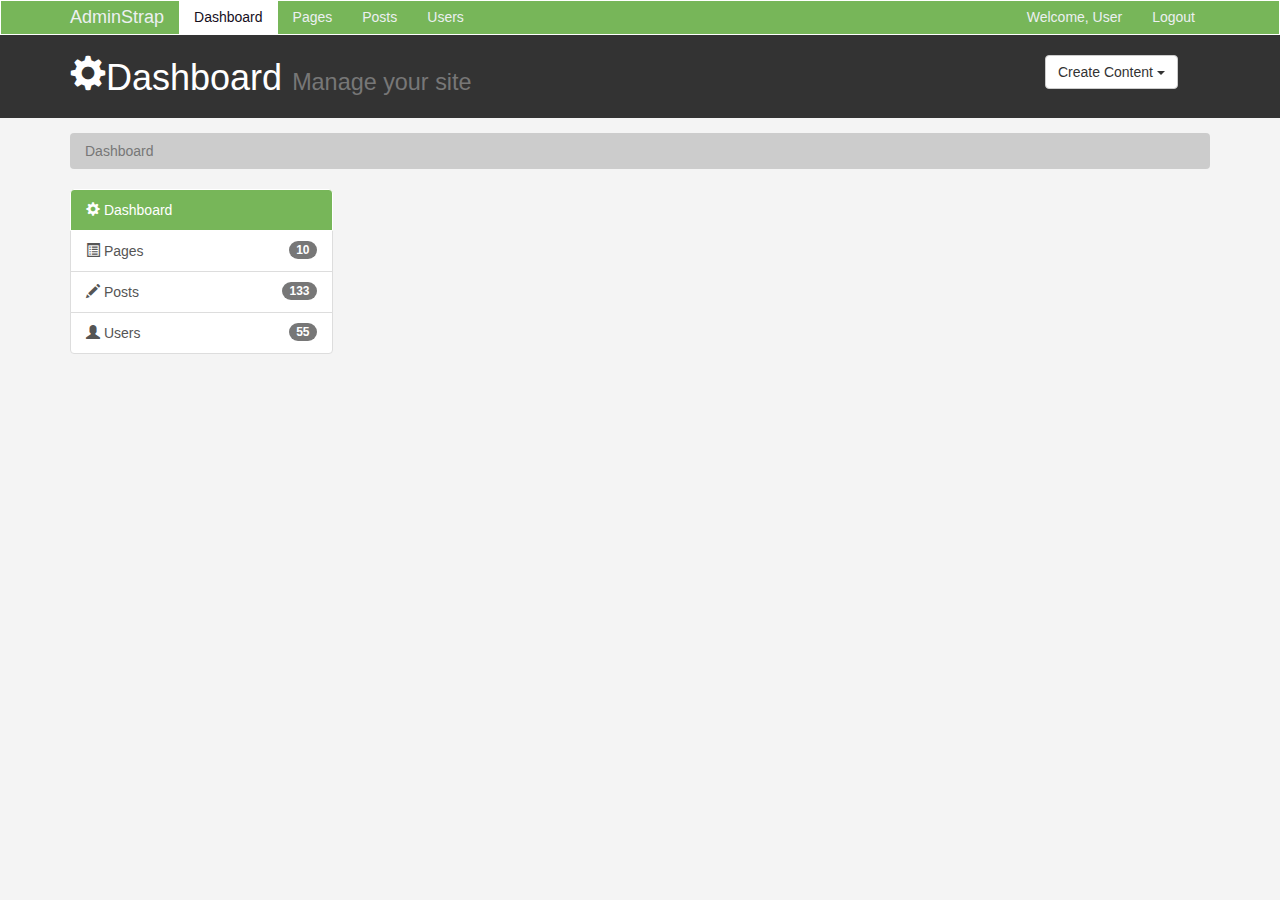
==== index.html @ 7dd2534f "Add badges and icons to list group" ====
<!DOCTYPE html>
<html lang="en">
<head>
    <meta charset="UTF-8">
    <meta name="viewport" content="width=device-width, initial-scale=1.0">
    <meta http-equiv="X-UA-Compatible" content="ie=edge">
    <link rel="stylesheet" href="css/bootstrap.min.css">
    <link rel="stylesheet" href="css/style.css">
    <title>Admin Area | Dashboard</title>
</head>
<body>
    <nav class="navbar navbar-default">
        <div class="container">
            <div class="navbar-header">
                <button type="button" class="navbar-toggle collapsed" data-toggle="collapse" data-target="#navbar" aria-expanded="false"
                    aria-controls="navbar">
                    <span class="sr-only">Toggle navigation</span>
                    <span class="icon-bar"></span>
                    <span class="icon-bar"></span>
                    <span class="icon-bar"></span>
                </button>
                <a class="navbar-brand" href="#">AdminStrap</a>
            </div>
            <div id="navbar" class="collapse navbar-collapse">
                <ul class="nav navbar-nav">
                    <li class="active">
                        <a href="index.html">Dashboard</a>
                    </li>
                    <li>
                        <a href="pages.html">Pages</a>
                    </li>
                    <li>
                        <a href="posts.html">Posts</a>
                    </li>
                    <li>
                        <a href="users.html">Users</a>
                    </li>
                </ul>
                <ul class="nav navbar-nav navbar-right">
                    <li>
                        <a href="#">Welcome, User</a>
                    </li>
                    <li>
                        <a href="login.html">Logout</a>
                    </li>
                </ul>
            </div>
            <!--/.nav-collapse -->
        </div>
    </nav>

    <header id="header">
        <div class="container">
            <div class="row">
                <div class="col-md-10">
                    <h1>
                        <span class="glyphicon glyphicon-cog" aria-hidden="true"></span>Dashboard
                        <small>Manage your site</small>
                    </h1>
                </div>
                <div class="col-md-2">
                    <div class="dropdown create">
                        <button class="btn btn-default dropdown-toggle" type="button" id="dropdownMenu1" data-toggle="dropdown" aria-haspopup="true"
                            aria-expanded="true">Create Content
                            <span class="caret"></span>
                        </button>
    
                        <ul class="dropdown-menu" aria-labelledby="dropdownMenu1">
                            <li>
                                <a href="#">Add Page</a>
                            </li>
                            <li>
                                <a href="#">Add Post</a>
                            </li>
                            <li>
                                <a href="#">Add Modal</a>
                            </li>
                        </ul>
                    </div>
                </div>
            </div>
        </div>
    </header>
    
    <section id="breadcrumb">
        <div class="container">
            <ol class="breadcrumb">
                <li class="active">Dashboard</li>
            </ol>
        </div>
    </section>

    <section class="main">
        <div class="container">
            <div class="row">
                <div class="col-md-3">
                    <ul class="list-group">
                        <a href="index.html" class="list-group-item active main-color-bg"><span class="glyphicon glyphicon-cog" aria-hidden="true"></span> Dashboard</a>
                        <a href="pages.html" class="list-group-item"><span class="glyphicon glyphicon-list-alt" aria-hidden="true"></span> Pages <span class="badge">10</span></a>
                        <a href="posts.html" class="list-group-item"><span class="glyphicon glyphicon-pencil" aria-hidden="true"></span> Posts<span class="badge">133</span></a>
                        <a href="users.html" class="list-group-item"><span class="glyphicon glyphicon-user" aria-hidden="true"></span> Users<span class="badge">55</span></a>
                    </ul>
                </div>
                <div class="col-md-9"></div>
            </div>
        </div>
    </section>
    <script src="https://ajax.googleapis.com/ajax/libs/jquery/3.2.1/jquery.min.js"></script>
    <script src="js/bootstrap.min.js"></script>
</body>
</html>
---- css/style.css ----
body {
    background: #f4f4f4;
}

.navbar {
    min-height: 33px !important;
    margin-bottom: 0;
    border-radius: 0;
}

.navbar-nav > li > a, .navbar-brand {
    padding-top: 6px !important;
    padding-bottom: 0 !important;
    height: 33px;
}

.navbar-default {
  background-color: #77b659;
  border-color: #ffffff;
}
.navbar-default .navbar-brand {
  color: #ecf0f1;
}
.navbar-default .navbar-brand:hover,
.navbar-default .navbar-brand:focus {
  color: #150e1c;
}
.navbar-default .navbar-text {
  color: #ecf0f1;
}
.navbar-default .navbar-nav > li > a {
  color: #ecf0f1;
}
.navbar-default .navbar-nav > li > a:hover,
.navbar-default .navbar-nav > li > a:focus {
  color: #150e1c;
}
.navbar-default .navbar-nav > .active > a,
.navbar-default .navbar-nav > .active > a:hover,
.navbar-default .navbar-nav > .active > a:focus {
  color: #150e1c;
  background-color: #ffffff;
}
.navbar-default .navbar-nav > .open > a,
.navbar-default .navbar-nav > .open > a:hover,
.navbar-default .navbar-nav > .open > a:focus {
  color: #150e1c;
  background-color: #ffffff;
}
.navbar-default .navbar-toggle {
  border-color: #ffffff;
}
.navbar-default .navbar-toggle:hover,
.navbar-default .navbar-toggle:focus {
  background-color: #ffffff;
}
.navbar-default .navbar-toggle .icon-bar {
  background-color: #ecf0f1;
}
.navbar-default .navbar-collapse,
.navbar-default .navbar-form {
  border-color: #ecf0f1;
}
.navbar-default .navbar-link {
  color: #ecf0f1;
}
.navbar-default .navbar-link:hover {
  color: #150e1c;
}

.main-color-bg {
  background-color: #77b659 !important;
  border-color: #ffffff !important;  
}

@media (max-width: 767px) {
  .navbar-default .navbar-nav .open .dropdown-menu > li > a {
    color: #ecf0f1;
  }
  .navbar-default .navbar-nav .open .dropdown-menu > li > a:hover,
  .navbar-default .navbar-nav .open .dropdown-menu > li > a:focus {
    color: #150e1c;
  }
  .navbar-default .navbar-nav .open .dropdown-menu > .active > a,
  .navbar-default .navbar-nav .open .dropdown-menu > .active > a:hover,
  .navbar-default .navbar-nav .open .dropdown-menu > .active > a:focus {
    color: #150e1c;
    background-color: #ffffff;
  }
}

/* Header */
#header {
    background: #333333;
    color: #ffffff;
    padding-bottom: 10px;
    margin-bottom: 15px;
}

#header .create {
    padding-top: 20px;
}

/* Breadcrumb */
.breadcrumb {
    background: #cccccc;
    color: #333333;

}

.breadcrumb a {
    color: #333333;
}
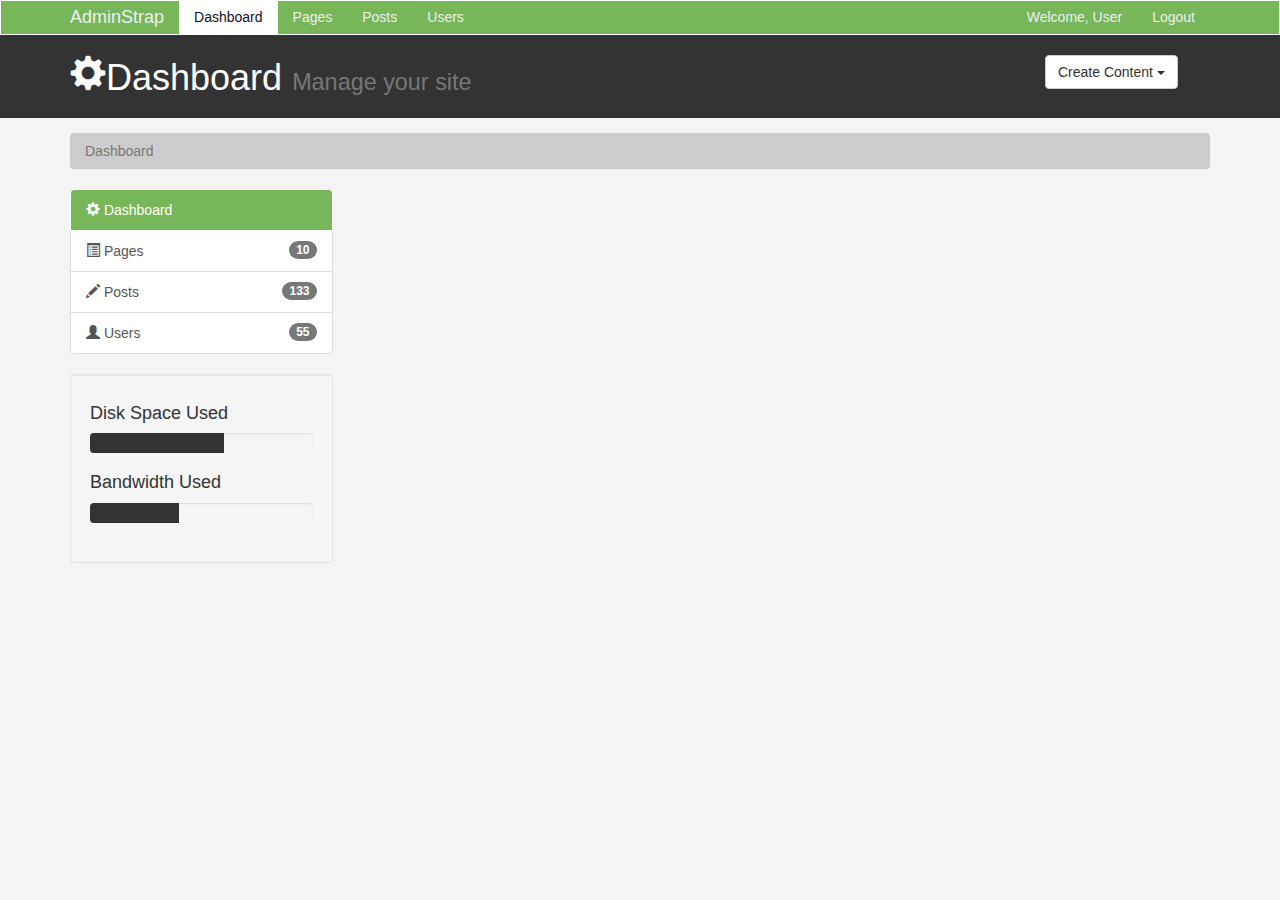
==== commit 3b81629c: "Add well with progress bars and style it" ====
--- a/index.html
+++ b/index.html
@@ -100,6 +100,21 @@
                         <a href="posts.html" class="list-group-item"><span class="glyphicon glyphicon-pencil" aria-hidden="true"></span> Posts<span class="badge">133</span></a>
                         <a href="users.html" class="list-group-item"><span class="glyphicon glyphicon-user" aria-hidden="true"></span> Users<span class="badge">55</span></a>
                     </ul>
+
+                    <div class="well">
+                        <h4>Disk Space Used</h4>
+                        <div class="progress">
+                            <div class="progress-bar" role="progressbar" aria-valuenow="60" aria-valuemin="0" aria-valuemax="100" style="width: 60%;">
+                                <span class="sr-only">60% Complete</span>
+                            </div>
+                        </div>
+                        <h4>Bandwidth Used</h4>
+                        <div class="progress">
+                            <div class="progress-bar" role="progressbar" aria-valuenow="40" aria-valuemin="0" aria-valuemax="100" style="width: 40%;">
+                                <span class="sr-only">40% Complete</span>
+                            </div>
+                        </div>
+                    </div>
                 </div>
                 <div class="col-md-9"></div>
             </div>
--- a/css/style.css
+++ b/css/style.css
@@ -110,4 +110,10 @@
 
 .breadcrumb a {
     color: #333333;
+}
+
+/* Progress Bar */
+.progress-bar {
+    background: #333333;
+    color: #ffffff;
 }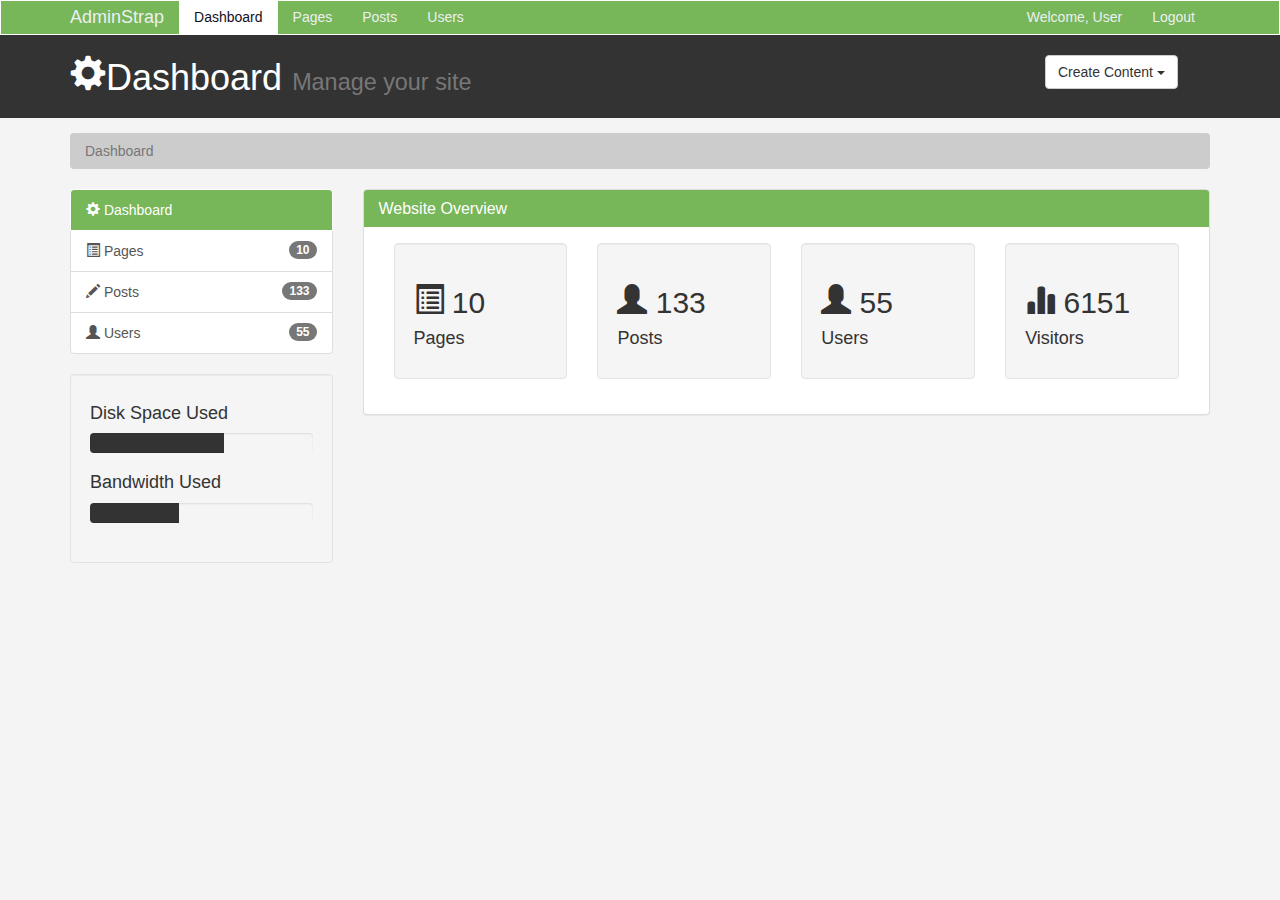
==== commit 902308f8: "Add panel to main section" ====
--- a/index.html
+++ b/index.html
@@ -116,7 +116,42 @@
                         </div>
                     </div>
                 </div>
-                <div class="col-md-9"></div>
+                <div class="col-md-9">
+                    <div class="panel panel-default">
+                        <div class="panel-heading main-color-bg">
+                            <h3 class="panel-title">Website Overview</h3>
+                        </div>
+                        <div class="panel-body">
+                            <div class="col-md-3 dash-box">
+                                <div class="well">
+                                    <h2><span class="glyphicon glyphicon-list-alt" aria-hidden="true"></span> 10</h2>
+                                    <h4>Pages</h4>
+                                </div>
+                            </div>
+                            <div class="col-md-3 dash-box">
+                                <div class="well">
+                                    <h2>
+                                        <span class="glyphicon glyphicon-user" aria-hidden="true"></span> 133</h2>
+                                    <h4>Posts</h4>
+                                </div>
+                            </div>
+                            <div class="col-md-3 dash-box">
+                                <div class="well">
+                                    <h2>
+                                        <span class="glyphicon glyphicon-user" aria-hidden="true"></span> 55</h2>
+                                    <h4>Users</h4>
+                                </div>
+                            </div>
+                            <div class="col-md-3 dash-box">
+                                <div class="well">
+                                    <h2>
+                                        <span class="glyphicon glyphicon-stats" aria-hidden="true"></span> 6151</h2>
+                                    <h4>Visitors</h4>
+                                </div>
+                            </div>
+                        </div>
+                    </div>
+                </div>
             </div>
         </div>
     </section>
--- a/css/style.css
+++ b/css/style.css
@@ -70,7 +70,8 @@
 
 .main-color-bg {
   background-color: #77b659 !important;
-  border-color: #ffffff !important;  
+  border-color: #ffffff !important;
+  color: #ffffff !important;
 }
 
 @media (max-width: 767px) {
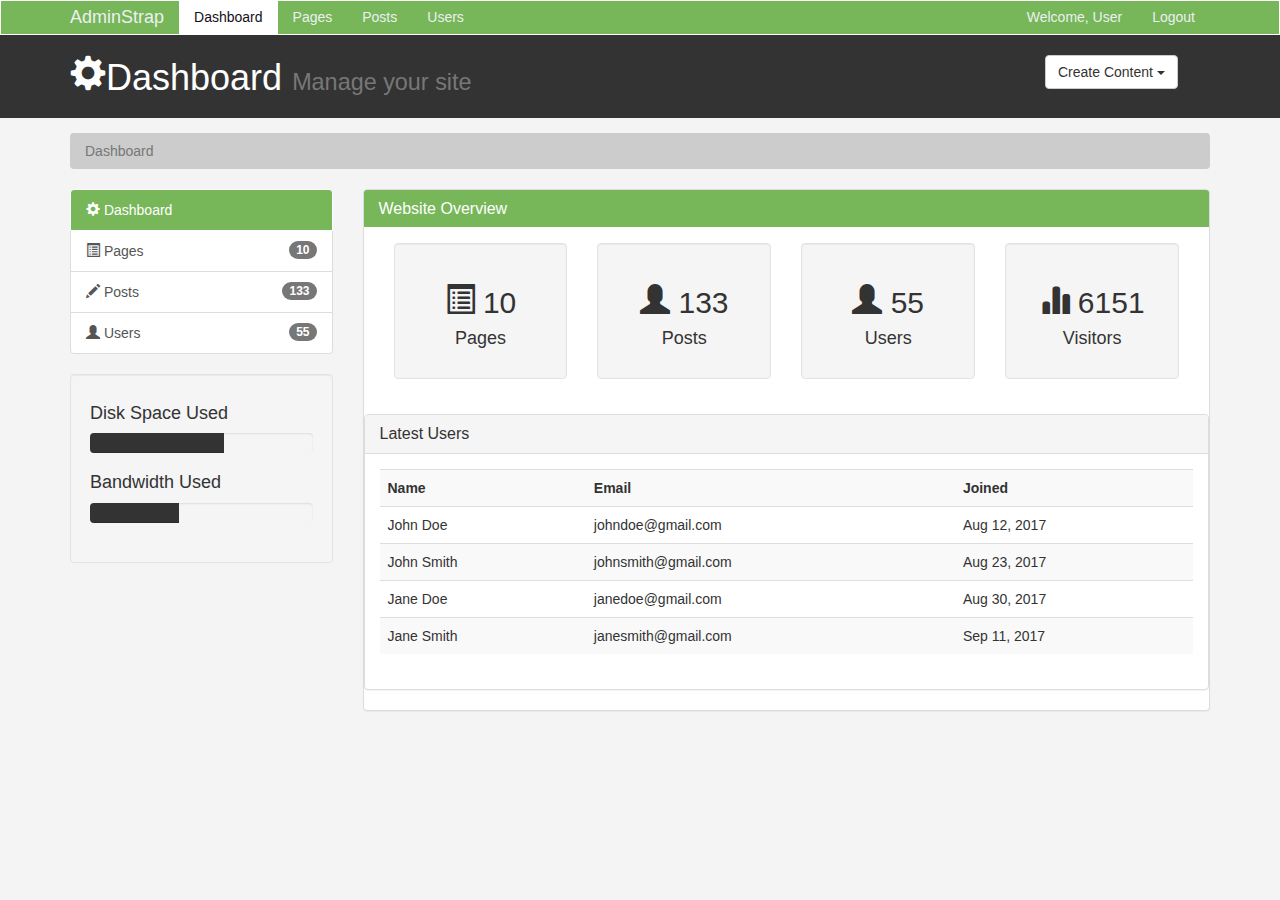
==== commit f7e357e0: "Add latest users panel to main section" ====
--- a/index.html
+++ b/index.html
@@ -150,6 +150,42 @@
                                 </div>
                             </div>
                         </div>
+
+                        <div class="panel panel-default">
+                            <div class="panel-heading">
+                                <h3 class="panel-title">Latest Users</h3>
+                            </div>
+                            <div class="panel-body">
+                                <table class="table table-striped table-hover">
+                                    <tr>
+                                        <th>Name</th>
+                                        <th>Email</th>
+                                        <th>Joined</th>
+                                    </tr>
+                                    <tr>
+                                        <td>John Doe</td>
+                                        <td>johndoe@gmail.com</td>
+                                        <td>Aug 12, 2017</td>
+                                    </tr>
+                                    <tr>
+                                        <td>John Smith</td>
+                                        <td>johnsmith@gmail.com</td>
+                                        <td>Aug 23, 2017</td>
+                                    </tr>
+                                    <tr>
+                                        <td>Jane Doe</td>
+                                        <td>janedoe@gmail.com</td>
+                                        <td>Aug 30, 2017</td>
+                                    </tr>
+                                    <tr>
+                                        <td>Jane Smith</td>
+                                        <td>janesmith@gmail.com</td>
+                                        <td>Sep 11, 2017</td>
+                                    </tr>
+
+                                </table>
+                            </div>
+                        </div>
                     </div>
                 </div>
             </div>
--- a/css/style.css
+++ b/css/style.css
@@ -113,8 +113,12 @@
     color: #333333;
 }
 
-/* Progress Bar */
+/* Progress Bars */
 .progress-bar {
     background: #333333;
     color: #ffffff;
+}
+
+.dash-box {
+    text-align: center;
 }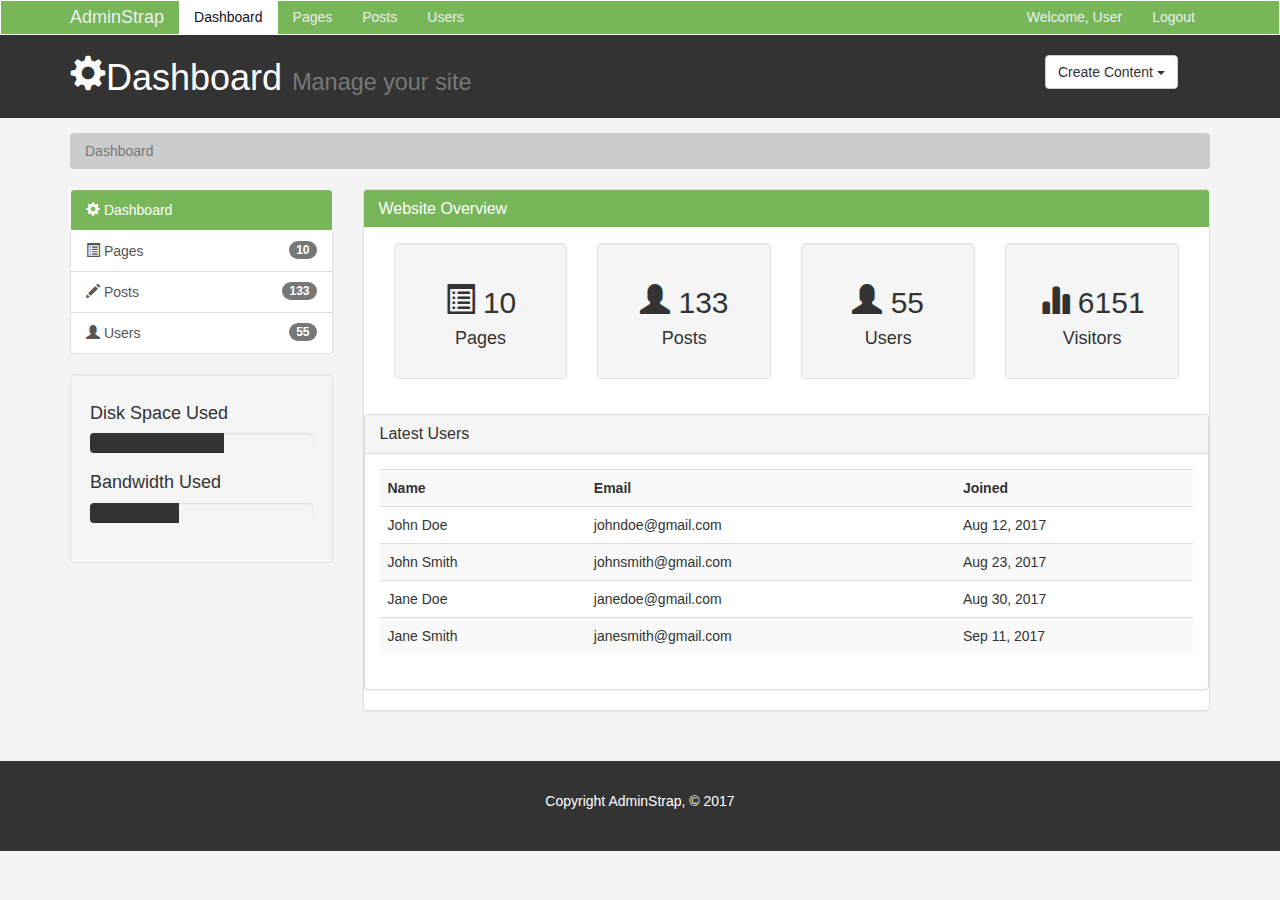
==== commit 4579b650: "Add footer and missing, empty html pages" ====
--- a/index.html
+++ b/index.html
@@ -6,6 +6,8 @@
     <meta http-equiv="X-UA-Compatible" content="ie=edge">
     <link rel="stylesheet" href="css/bootstrap.min.css">
     <link rel="stylesheet" href="css/style.css">
+    <script src="https://cdn.ckeditor.com/ckeditor5/1.0.0-alpha.2/classic/ckeditor.js"></script>
+
     <title>Admin Area | Dashboard</title>
 </head>
 <body>
@@ -67,7 +69,7 @@
     
                         <ul class="dropdown-menu" aria-labelledby="dropdownMenu1">
                             <li>
-                                <a href="#">Add Page</a>
+                                <a type="button" data-toggle="modal" data-target="#addPage" href="#">Add Page</a>
                             </li>
                             <li>
                                 <a href="#">Add Post</a>
@@ -191,7 +193,61 @@
             </div>
         </div>
     </section>
+    <footer id="footer">
+        <p>Copyright AdminStrap, &copy; 2017</p>
+    </footer>
+
+    <!-- Add Page Modal -->
+    <div class="modal fade" id="addPage" tabindex="-1" role="dialog" aria-labelledby="myModalLabel">
+        <div class="modal-dialog" role="document">
+            <div class="modal-content">
+                <form>
+                <div class="modal-header">
+                    <button type="button" class="close" data-dismiss="modal" aria-label="Close">
+                        <span aria-hidden="true">&times;</span>
+                    </button>
+                    <h4 class="modal-title" id="myModalLabel">Add Page</h4>
+                </div>
+                <div class="modal-body">
+                    <div class="form-group">
+                        <label>Page Title</label>
+                        <input type="text" class="form-control" placeholder="Page Title">
+                    </div>
+                    <div class="form-group">
+                        <label>Page Body</label>
+                        <textarea name="editor1" id="editor1" class="form-control" placeholder="Page Body"></textarea>
+                    </div>
+                    <div class="checkbox">
+                        <label>
+                            <input type="checkbox"> Published
+                        </label>
+                    </div>
+                    <div class="form-group">
+                        <label>Meta Tags</label>
+                        <input type="text" class="form-control" placeholder="Add Some Tags...">
+                    </div>
+                    <div class="form-group">
+                        <label>Meta Description</label>
+                        <input type="text" class="form-control" placeholder="Add Meta Description...">
+                    </div>
+                </div>
+                <div class="modal-footer">
+                    <button type="button" class="btn btn-default" data-dismiss="modal">Close</button>
+                    <button type="button" class="btn btn-primary">Save changes</button>
+                </div>
+                </form>
+            </div>
+        </div>
+    </div>
     <script src="https://ajax.googleapis.com/ajax/libs/jquery/3.2.1/jquery.min.js"></script>
     <script src="js/bootstrap.min.js"></script>
+    <script>
+        ClassicEditor
+            .create(document.querySelector('#editor1'))
+            .catch(error => {
+                console.error(error);
+            });
+    </script>
+    
 </body>
 </html>--- a/css/style.css
+++ b/css/style.css
@@ -121,4 +121,13 @@
 
 .dash-box {
     text-align: center;
+}
+
+/* Footer */
+#footer {
+    background: #333333;
+    color: #ffffff;
+    text-align: center;
+    padding: 30px;
+    margin-top: 30px;
 }